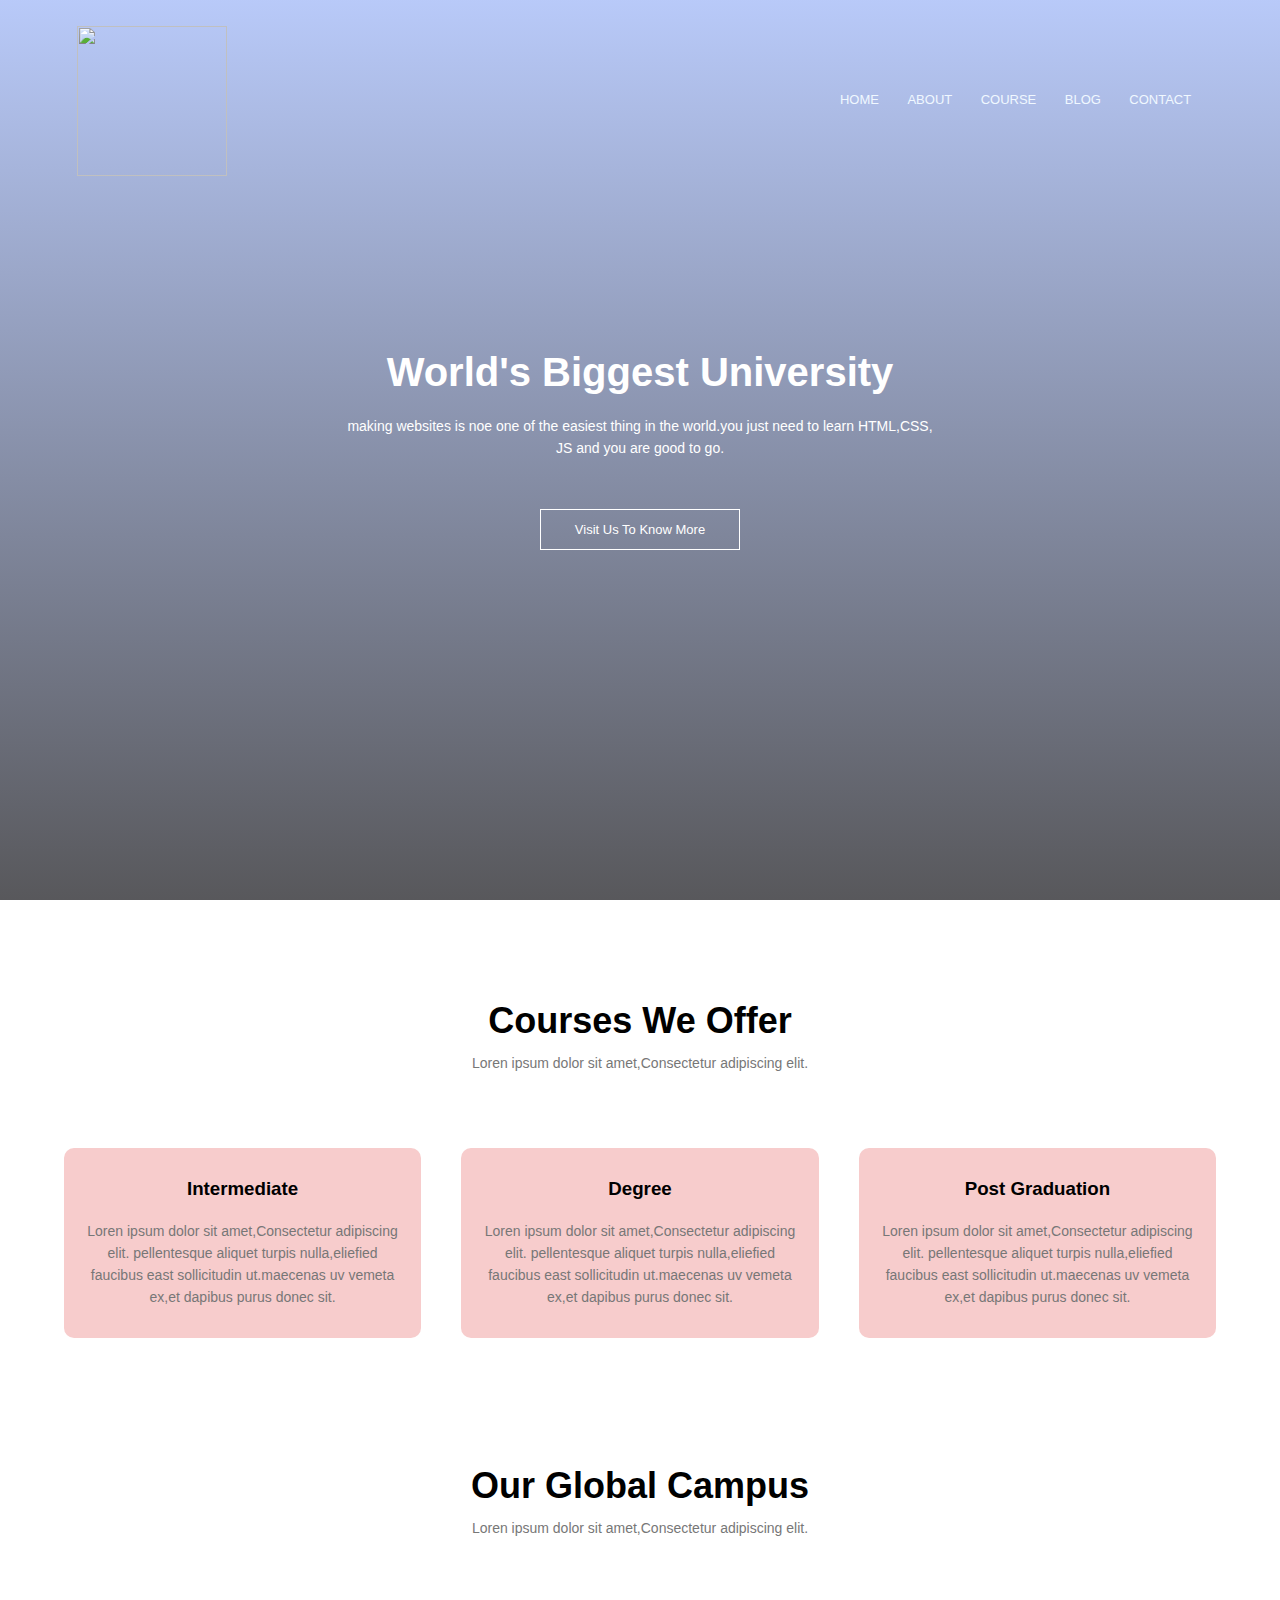
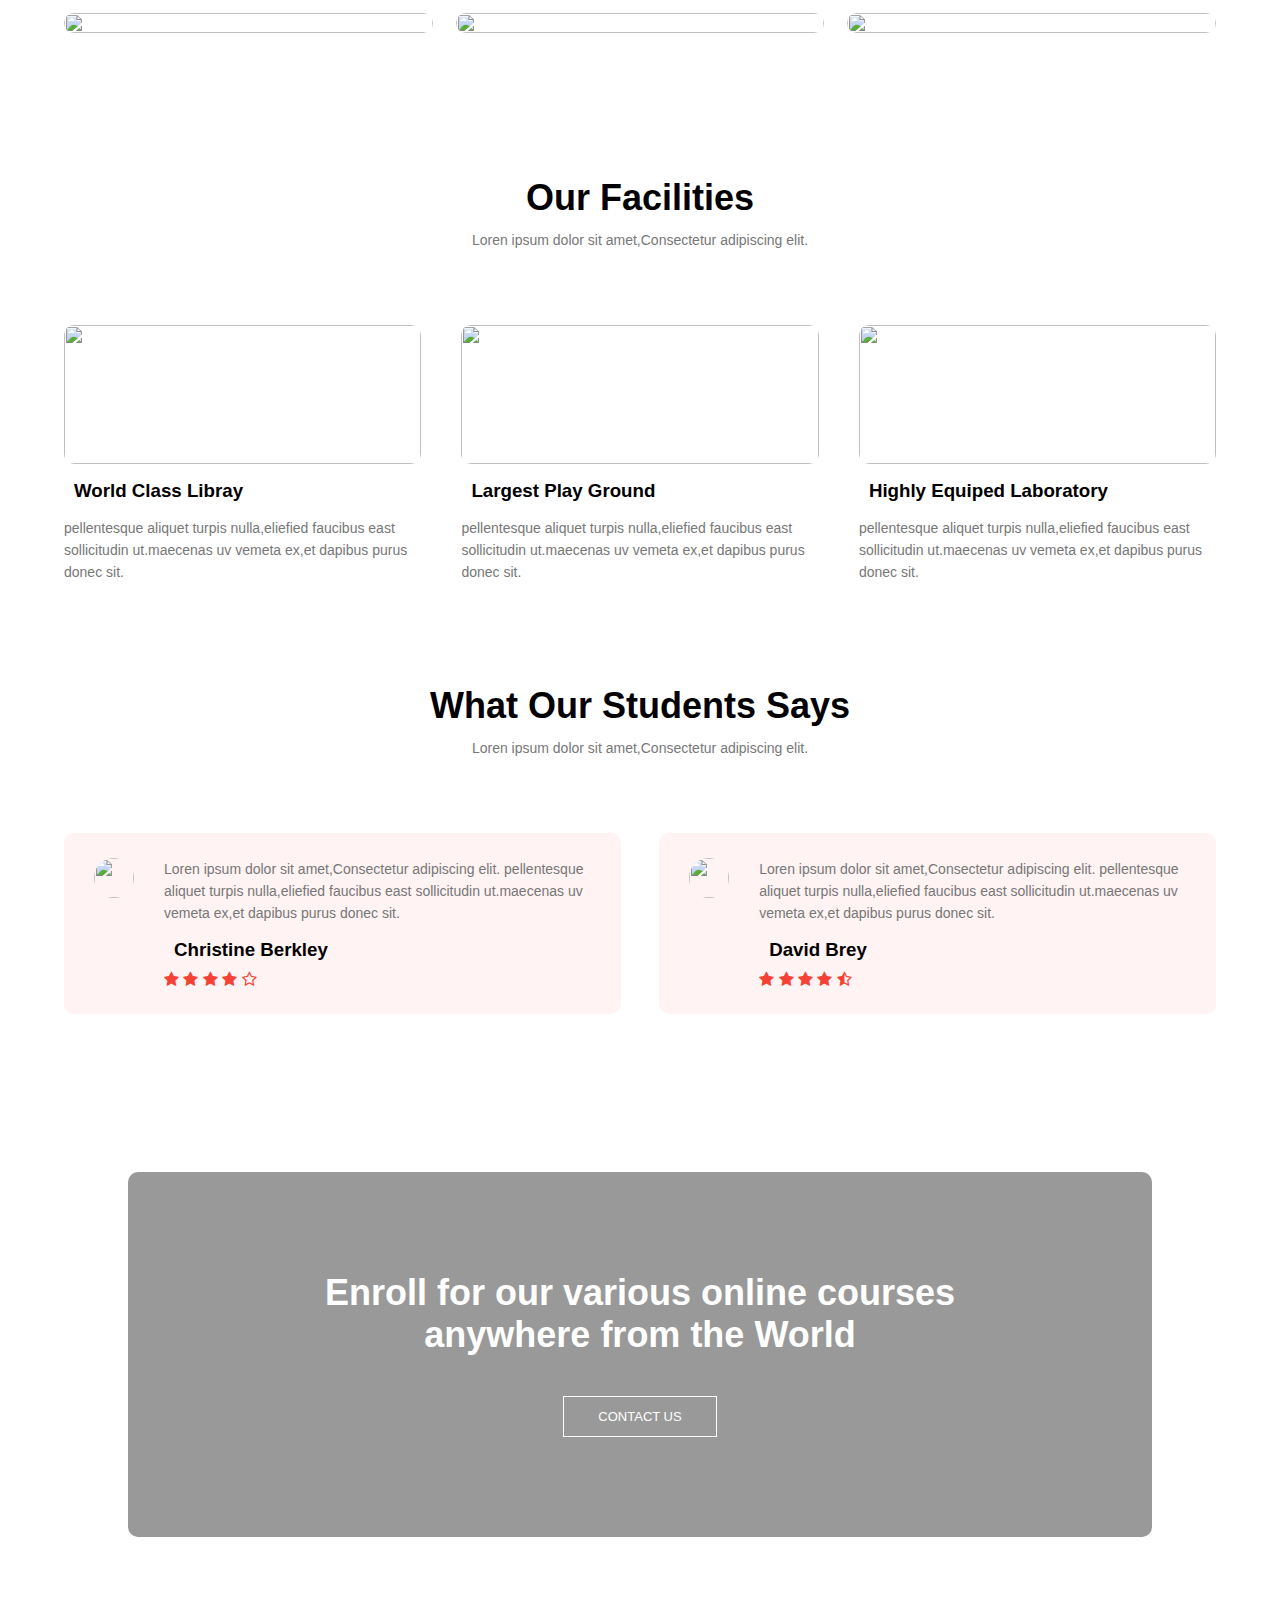
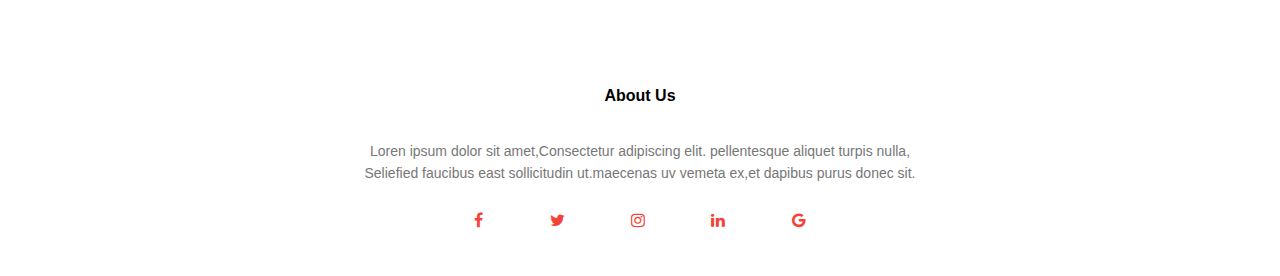
==== index.html @ e54c523a "Add files via upload" ====
<html>
    <head>
        <meta name="viewport" content="width=device-width",initial-scale=1.0">
        <title>University</title>
        <link rel="stylesheet" href="https://stackpath.bootstrapcdn.com/font-awesome/4.7.0/css/font-awesome.min.css">
        <style>
            *{
    margin: 0;
    padding: 0;
    font-family: Verdana, Geneva, Tahoma, sans-serif;
}
.header{
    min-height: 100vh;
    width: 100%;
    background-image:linear-gradient(rgba(177, 196, 248, 0.904),rgba(17, 17, 22, 0.7)),url(https://images.unsplash.com/photo-1583373834259-46cc92173cb7?ixid=MnwxMjA3fDB8MHxwaG90by1wYWdlfHx8fGVufDB8fHx8&ixlib=rb-1.2.1&auto=format&fit=crop&w=1567&q=80.jpeg);
    background-position: center;
    background-size:cover;
    position: relative;
    
}
nav{
    display: flex;
    padding: 2% 6%;
    justify-content: space-between;
    align-items: center;
}
nav img{
    width: 150px;
}
.nav-links{
    flex: 1;
    text-align: right;
}
.nav-links ul li{
    list-style: none;
    display: inline-block;
    padding: 8px 12px;
    position: relative;
}
.nav-links ul li a{
    color: aliceblue;
    text-decoration: none;
    font-size: 13px;

}
.nav-links ul li::after{
    content: '';
    width: 0%;
    height: 2px;
    background: #f44336;
    display: block;
    margin: auto;
    transition: 0.5s;

}
.nav-links ul li:hover::after{
    width: 100%;

}
.text-box{
    width: 90%;
    color: #fff;
    position: absolute;
    top: 50%;
    left: 50%;
    transform: translate(-50%,-50%);
    text-align: center;
}
.text-box h1{
    font-size: 40px;
}
.text-box p{
    margin: 10px 0px 40px;
    font-size: 14px;
    color: #fff;
}
.hero-btn{
    display: inline-block;
    text-decoration: none;
    color: #fff;
    border: 1px solid #fff;
    padding: 12px 34px;
    font-size: 13px;
    background: transparent;
    position: relative;
    cursor: pointer;
}
.hero-btn:hover{
    border: 1px solid #f44336;
    background: #f44336;
    transition: 0.9s;
}
nav .fa {
    display: none;
}
@media(max-width:700px){
    .text-box h1{
        font-size: 20px;
    }
    .nav-links ul li{
        display: block; 
    }
    .nav-links{
        position: fixed;
        background: #f44336;
        height: 100vh;
        width: 150px;
        top: 0;
        right: -200px;
        text-align: left;
        z-index: 2;
        transition: 1s;
    }
    nav .fa{
        display: block;
        color: #fff;
        margin: 10px;
        font-size: 22px;
        cursor: pointer;
    }
    .nav-links ul{
        padding: 5px ;
    }

}


.course{
    width: 100%;
    max-resolution: auto;
    text-align: center;
    padding-top: 100px;

}
h1{
    font-size: 36px;
    font-weight: 600;

}
p{
    color:#777;
    font-size: 14px;
    font-weight: 300;
    line-height: 22px;
    padding: 10px;
}
.row{
    margin: 5%;
    display: flex;
    justify-content: space-between;
}
.course-col{
    flex-basis: 31%;
    background: #f7cccc;
    border-radius: 10px;
    margin-bottom: 5%;
    padding: 20px 12px;
    box-sizing: border-box;
    transition: o.5s;

}
h3{
    text-align: center;
    font-weight: 600;
    margin: 10px ;
}
.course-col:hover{
    box-shadow: 0 0 20px 0px rgba(0,0,1,1);
}
@media(max-width:700px){
    .row{
        flex-direction: column;
    }
}
.campus{
    width: 100%;
    max-resolution: auto;
    text-align: center;
    padding-top: 5px;
}
.campus-col{
    flex-basis: 32%;
    border-radius: 10px;
    margin-bottom: 30px;
    position: relative;
    overflow: hidden;
}
.campus-col img{
    width: 100%;
    display: block;
    background-size: cover;
}
.layer{
    background: transparent;
    height: 100%;
    width: 100%;
    position: absolute;
    top: 0;
    left: 0;
    transition: 0.5s;
}
.layer:hover{
    background: rgba(208, 132, 238, 0.7);
}
.layer h3{
    width: 100%;
    font-weight: 500;
    color:black;
    font-size: 20px;
    bottom: 0;
    left: 50%;
    transform:translateX(-50%);
    position: absolute;
    opacity: 0;
    transition: 0.5s;

}
.layer:hover h3{
    bottom: 49%;
    opacity: 1;
}
.facilities{
    width: 100%;
    margin: auto;
    text-align: center;
    padding-top: 50px;
}
.facilities-col{
    flex-basis: 31%;
    border-radius: 10px;
    margin-bottom: 5%;
    text-align: left;

}
.facilities-col img{
    width: 100%;
    border-radius: 10px;
}
.facilities-col p{
    padding: 0;
}
.facilities-col h3{
    margin-top: 16px;
    margin-bottom: 15px;
    text-align: left;
}
.testimonials{
    width: 100%;
    margin: auto;
    text-align:center;
    padding-top: 100px;
}
.testimonial-col{
    flex-basis: 44%;
    border-radius: 10px;
    margin-bottom: 5%;
    text-align: left;
    background: #fff3f3;
    padding: 25px;
    cursor: pointer;
    display: flex;
}
.testimonial-col img{
    border-radius: 50px;
    height: 40px;
    margin-left: 5px;
    margin-right: 30px;

}
.testimonial-col p{
    padding: 0;
    text-align: left;

}
.testimonial-col h3{
    margin-top: 15px;
    text-align: left;
}
.testimonial-col .fa{
    color: #f44336;
}
@media(max-width:700px){
    .testimonial-col img{
        margin-left: 0px;
        margin-right: 15px;
    
    }
    .cta h1{
        font-size: 18px;
    }
}
.cta{
    margin: 100px auto;
    width: 80%;
    background-image: linear-gradient(rgba(0,0,0,0.4),rgba(0,0,0,0.4)),url(https://images.unsplash.com/photo-1492538368677-f6e0afe31dcc?ixid=MnwxMjA3fDB8MHxzZWFyY2h8NXx8dW5pdmVyc2l0eXxlbnwwfDB8MHx8&ixlib=rb-1.2.1&auto=format&fit=crop&w=500&q=60.jpg);
    background-position: center;
    background-size: cover;
    border-radius: 10px;
    text-align: center;
    padding: 100px 0;
}
.cta h1{
    color: #fff;
    margin-bottom: 40px;
    padding: 0;
}
.footer{
    width: 100%;
    text-align: center;
    padding: 30px 0;

}
.footer h4{
    margin-bottom: 25px;
    margin-top: 20px;
    font-weight: 600;
}
.icons .fa{
color: #f44336;
margin: 0 13px;
cursor: pointer;
padding: 18px;
}
        </style>
    </head>
    <body>
        <section class="header">
            <nav>
                <a href="index.html"><img src="https://www.iconsdb.com/icons/preview/red/graduation-cap-xxl.png" alt=""></a>
                <div class="nav-links" id="navLinks">
                    <i class="fa fa-times" onclick="hidemenu()"></i>
                    <ul>
                        <li><a href="index.html">HOME</a></li>
                        <li><a href="about.html">ABOUT</a></li>
                        <li><a href="course.html">COURSE</a></li>
                        <li><a href="blog.html">BLOG</a></li>
                        <li><a href="contact.html">CONTACT</a></li>
                    </ul>
                </div>
                <i class="fa fa-bars" onclick="showmenu()"></i>
            </nav>
        <div class="text-box">
            <h1>World's Biggest University</h1>
            <p>making websites is noe one of the easiest thing in the world.you 
                just need to learn HTML,CSS,<br>JS and you are good to go.
            </p>
            <a href="" class="hero-btn">Visit Us To Know More</a>
        </div>
        </section>


        <section class="course">
            <h1>Courses We Offer</h1>
            <p>Loren ipsum dolor sit amet,Consectetur adipiscing elit.</p>

            <div class="row">
                <div class="course-col">
                    <h3>Intermediate</h3>
                    <p>
                        Loren ipsum dolor sit amet,Consectetur adipiscing elit.
                        pellentesque aliquet turpis nulla,eliefied faucibus east
                        sollicitudin ut.maecenas uv vemeta ex,et dapibus purus 
                        donec sit.
                    </p>
                </div>
                <div class="course-col">
                    <h3>Degree</h3>
                    <p>
                        Loren ipsum dolor sit amet,Consectetur adipiscing elit.
                        pellentesque aliquet turpis nulla,eliefied faucibus east
                        sollicitudin ut.maecenas uv vemeta ex,et dapibus purus 
                        donec sit.
                    </p>
                </div>
                <div class="course-col">
                    <h3>Post Graduation</h3>
                    <p>
                        Loren ipsum dolor sit amet,Consectetur adipiscing elit.
                        pellentesque aliquet turpis nulla,eliefied faucibus east
                        sollicitudin ut.maecenas uv vemeta ex,et dapibus purus 
                        donec sit.
                    </p>
                </div>
            </div>

        </section>


        <section class="campus">
            <h1>Our Global Campus</h1>
            <p>Loren ipsum dolor sit amet,Consectetur adipiscing elit.</p>
            <div class="row">
                <div class="campus-col">
                    <img src="https://images.unsplash.com/photo-1604136514790-b27086f6c36e?ixlib=rb-1.2.1&ixid=MnwxMjA3fDB8MHxwaG90by1wYWdlfHx8fGVufDB8fHx8&auto=format&fit=crop&w=375&q=80.jpg">
                    <div class="layer">
                        <h3>NALANDA</h3>
                    </div>
                </div>
                <div class="campus-col">
                    <img src="https://images.unsplash.com/photo-1524742177048-99c6c9df7fcf?ixid=MnwxMjA3fDB8MHxwaG90by1wYWdlfHx8fGVufDB8fHx8&ixlib=rb-1.2.1&auto=format&fit=crop&w=376&q=80.jpg">
                    <div class="layer">
                        <h3>VIKRAMSHILA</h3>
                    </div>
                </div>
                <div class="campus-col">
                    <img src="https://images.unsplash.com/photo-1588207131827-bda653909f10?ixlib=rb-1.2.1&ixid=MnwxMjA3fDB8MHxwaG90by1yZWxhdGVkfDE0fHx8ZW58MHx8fHw%3D&auto=format&fit=crop&w=500&q=60.jpg">
                    <div class="layer">
                        <h3>VALLABHI</h3>
                    </div>
                </div>
            </div>
        </section>

        <section class="facilities">
            <h1>Our Facilities</h1>
            <p>Loren ipsum dolor sit amet,Consectetur adipiscing elit.</p>
            <div class="row">
                <div class="facilities-col">
                    <img src="https://images.unsplash.com/photo-1580537659466-0a9bfa916a54?ixid=MnwxMjA3fDB8MHxzZWFyY2h8Mnx8bGlicmFyeXxlbnwwfDF8MHx8&ixlib=rb-1.2.1&auto=format&fit=crop&w=500&q=60.jpg">
                    <h3>World Class Libray</h3>
                    <p>pellentesque aliquet turpis nulla,eliefied faucibus east
                        sollicitudin ut.maecenas uv vemeta ex,et dapibus purus 
                        donec sit.
                    </p>
                </div>
                <div class="facilities-col">
                    <img src="https://images.unsplash.com/photo-1594960028854-87afdc93f12f?ixid=MnwxMjA3fDB8MHxzZWFyY2h8OXx8cGxheWdyb3VuZHxlbnwwfDF8MHx8&ixlib=rb-1.2.1&auto=format&fit=crop&w=500&q=60.jpg">
                    <h3>Largest Play Ground</h3>
                    <p>pellentesque aliquet turpis nulla,eliefied faucibus east
                        sollicitudin ut.maecenas uv vemeta ex,et dapibus purus 
                        donec sit.
                    </p>
                </div>
                <div class="facilities-col">
                    <img src="https://images.unsplash.com/photo-1486825586573-7131f7991bdd?ixid=MnwxMjA3fDB8MHxzZWFyY2h8Mnx8bGFib3JhdG9yeXxlbnwwfDF8MHx8&ixlib=rb-1.2.1&auto=format&fit=crop&w=500&q=60.jpg">
                    <h3>Highly Equiped Laboratory</h3>
                    <p>pellentesque aliquet turpis nulla,eliefied faucibus east
                        sollicitudin ut.maecenas uv vemeta ex,et dapibus purus 
                        donec sit.
                    </p>
                </div>
            </div>
        </section>

        <section class="testimonials">
            <h1>What Our Students Says</h1>
            <p>Loren ipsum dolor sit amet,Consectetur adipiscing elit.</p>
            <div class="row">
                <div class="testimonial-col">
                    <img src="https://upload.wikimedia.org/wikipedia/commons/a/ad/Mahesh_Babu_at_Selvandhan_Audio_Launch.jpg">
                    <div>
                        <p>Loren ipsum dolor sit amet,Consectetur adipiscing elit.
                            pellentesque aliquet turpis nulla,eliefied faucibus east
                            sollicitudin ut.maecenas uv vemeta ex,et dapibus purus 
                            donec sit.
                            <h3>Christine Berkley</h3>
                        </p>
                        <i class="fa fa-star"></i>
                        <i class="fa fa-star"></i>
                        <i class="fa fa-star"></i>
                        <i class="fa fa-star"></i>
                        <i class="fa fa-star-o"></i>
                    </div>
                </div>
                <div class="testimonial-col">
                    <img src="https://upload.wikimedia.org/wikipedia/commons/9/9a/Mahesh_Babu_in_Spyder_%28cropped%29.jpg">
                    <div>
                        <p>Loren ipsum dolor sit amet,Consectetur adipiscing elit.
                            pellentesque aliquet turpis nulla,eliefied faucibus east
                            sollicitudin ut.maecenas uv vemeta ex,et dapibus purus 
                            donec sit.
                            <h3>David Brey</h3> 
                        </p>
                        <i class="fa fa-star"></i>
                        <i class="fa fa-star"></i>
                        <i class="fa fa-star"></i>
                        <i class="fa fa-star"></i>
                        <i class="fa fa-star-half-o"></i>
                    </div>
                </div>
            </div>
        </section>

        <section class="cta">
           <h1>Enroll for our various online courses<br> anywhere from the World</h1>
           <a href="" class="hero-btn">CONTACT US</a>
        </section>


        <section class="footer">
            <h4>About Us</h4>
            <p>Loren ipsum dolor sit amet,Consectetur adipiscing elit.
                pellentesque aliquet turpis nulla,<br>Seliefied faucibus east
                sollicitudin ut.maecenas uv vemeta ex,et dapibus purus 
                donec sit.
            </p>
            <div class="icons">
                <i class="fa fa-facebook"></i>
                <i class="fa fa-twitter"></i>
                <i class="fa fa-instagram"></i>
                <i class="fa fa-linkedin"></i>
                <i class="fa fa-google"></i>

            </div>
        </section>

        <script>
            var navLinks=document.getElementById("navLinks");
            function showmenu(){
                navLinks.style.right="0"
            }
            function hidemenu(){
                navLinks.style.right="-200px"
            }
        </script>
    </body>
</html>
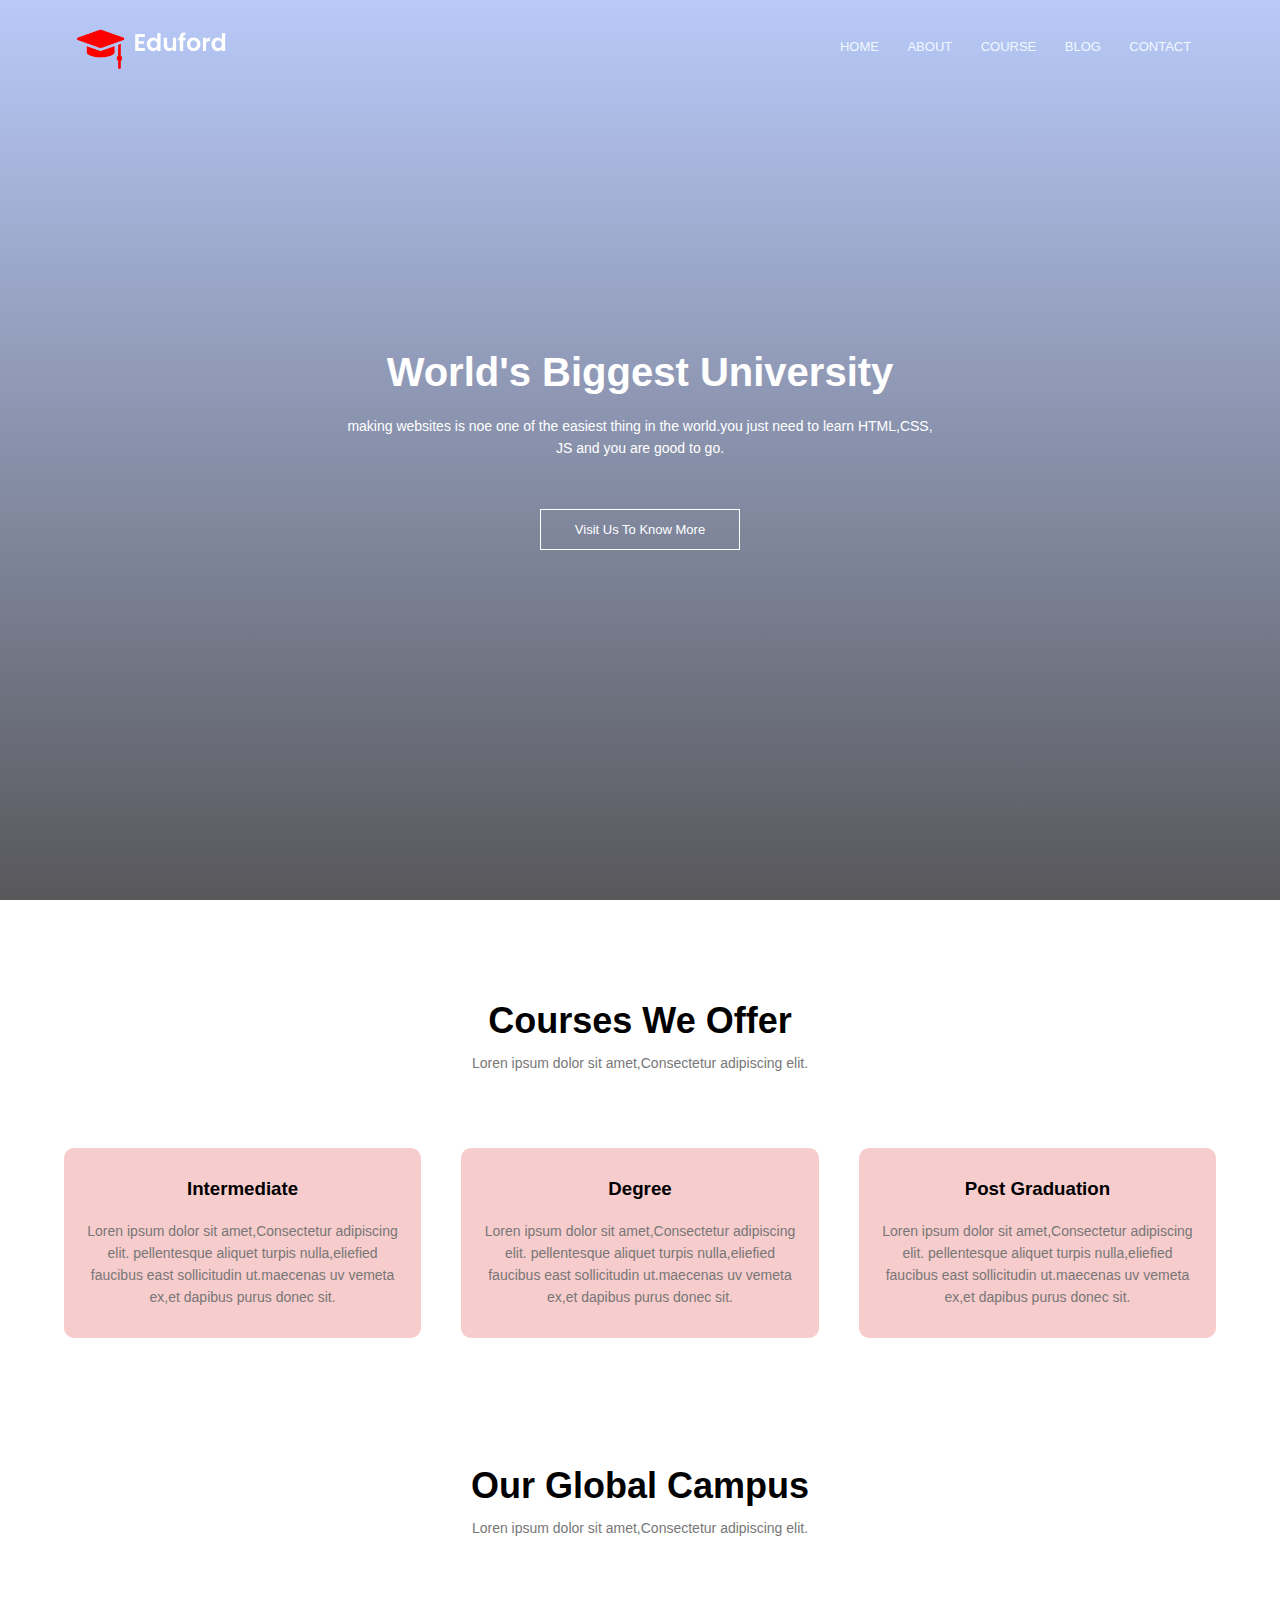
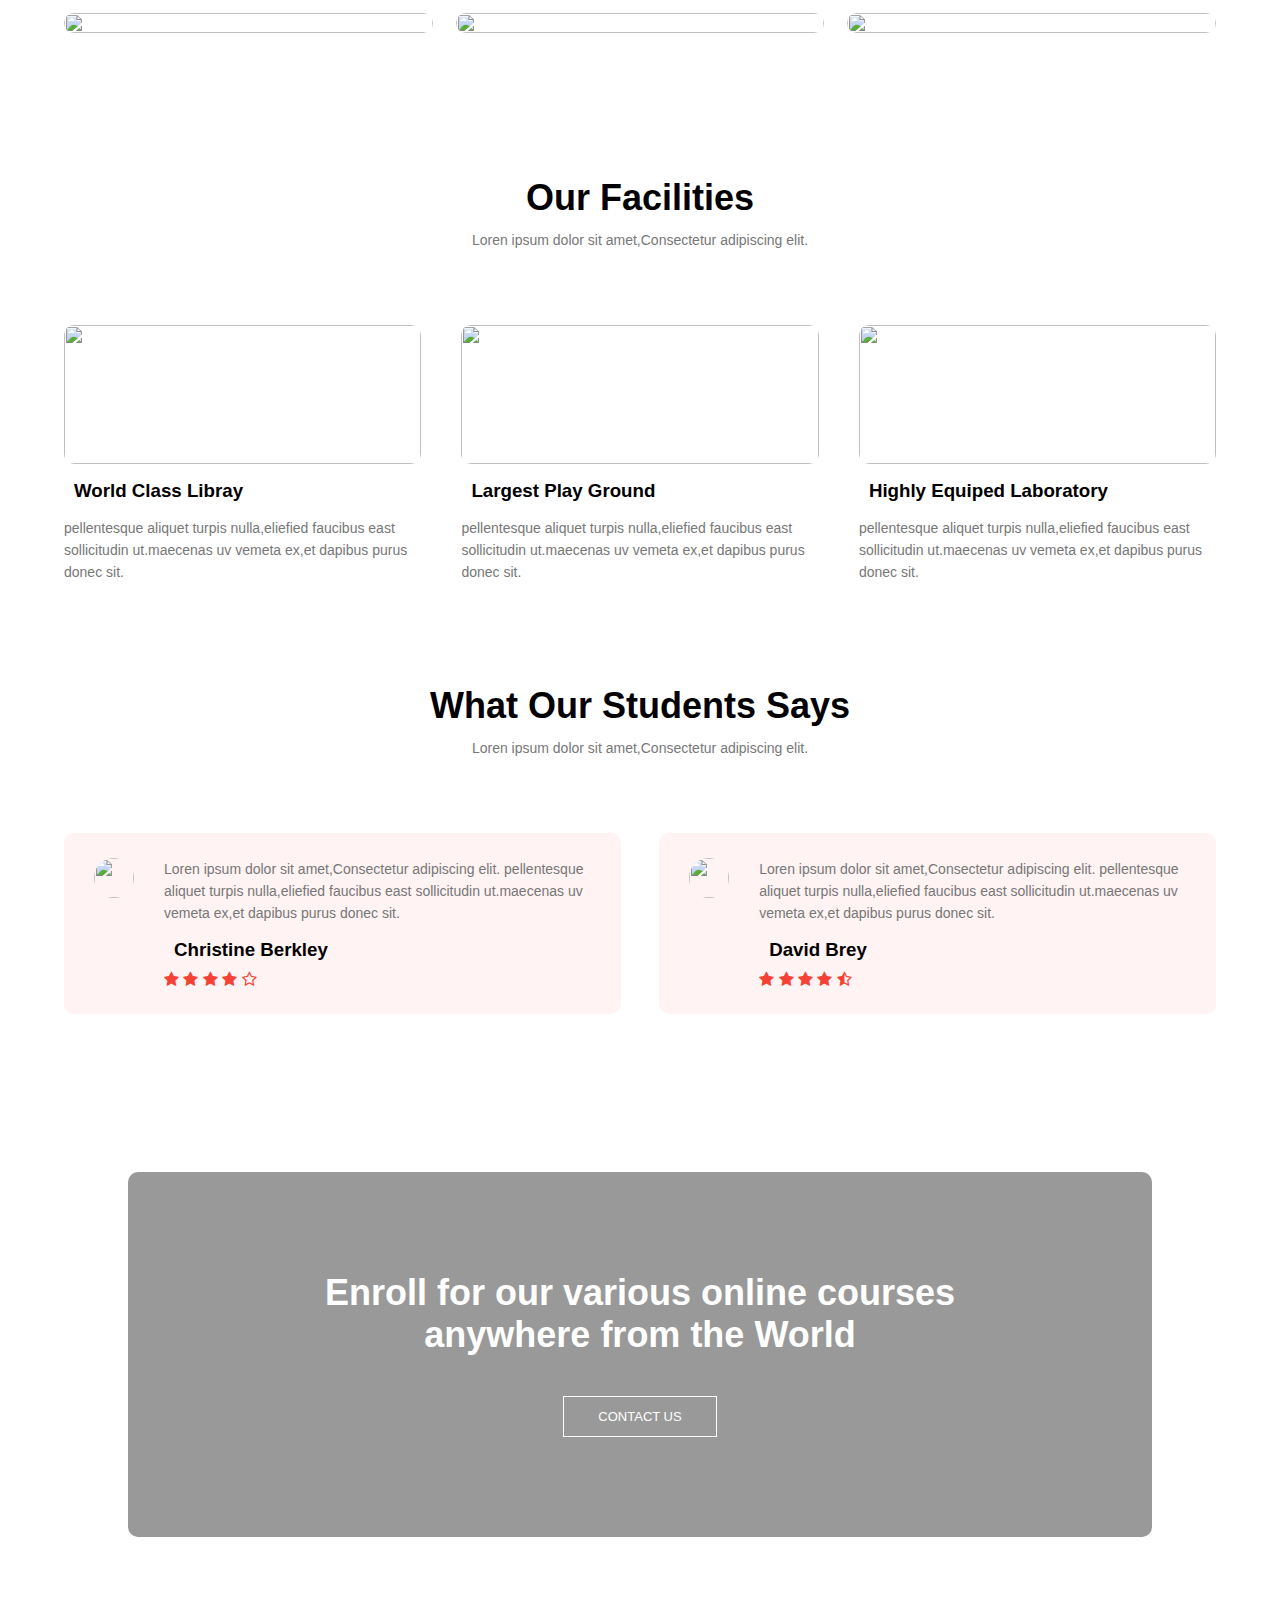
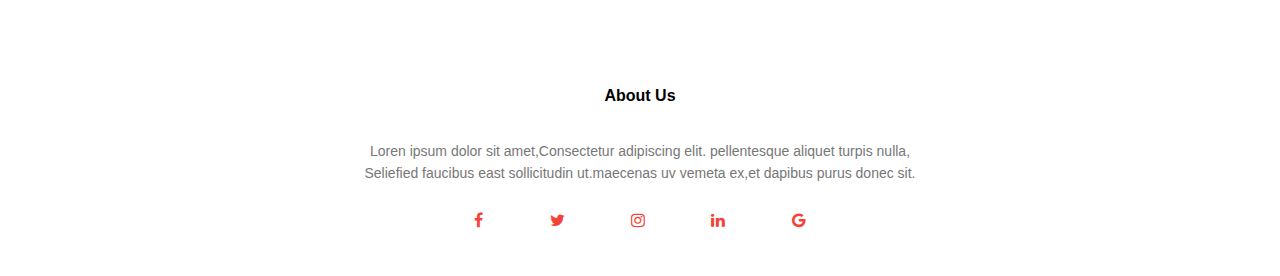
==== commit 255fc639: "Update index.html" ====
--- a/index.html
+++ b/index.html
@@ -326,7 +326,7 @@
     <body>
         <section class="header">
             <nav>
-                <a href="index.html"><img src="https://www.iconsdb.com/icons/preview/red/graduation-cap-xxl.png" alt=""></a>
+                <a href="index.html"><img src="logo.png" alt=""></a>
                 <div class="nav-links" id="navLinks">
                     <i class="fa fa-times" onclick="hidemenu()"></i>
                     <ul>
@@ -514,4 +514,4 @@
             }
         </script>
     </body>
-</html>+</html>
